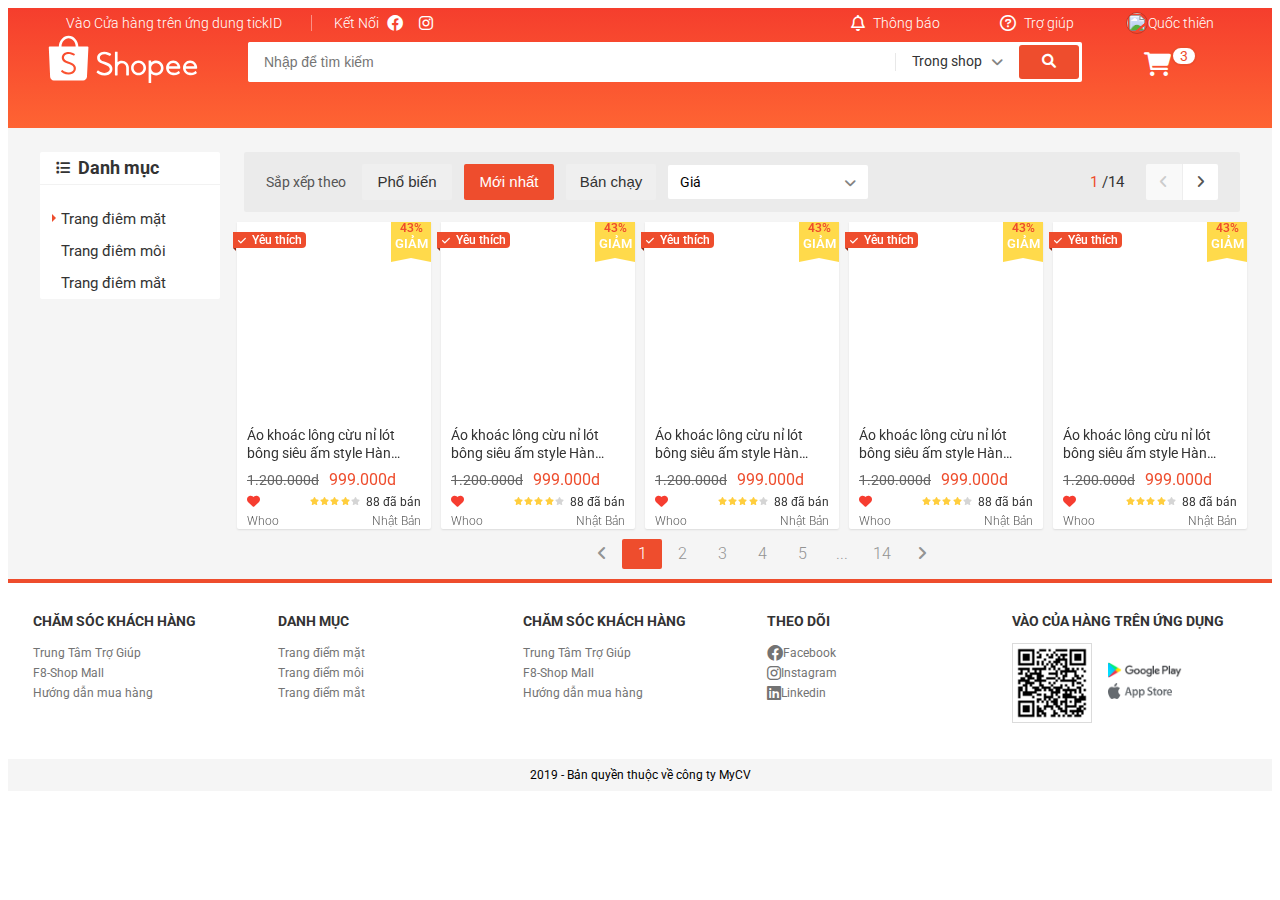
==== index.html @ 26a514d7 "Add index.html file" ====
<!DOCTYPE html>
<html lang="en">
<head>
    <meta charset="UTF-8">
    <meta http-equiv="X-UA-Compatible" content="IE=edge">
    <meta name="viewport" content="width=device-width, initial-scale=1.0">
    <link rel="stylesheet" href="https://cdnjs.cloudflare.com/ajax/libs/normalize/8.0.1/normalize.min.css" integrity="sha512-NhSC1YmyruXifcj/KFRWoC561YpHpc5Jtzgvbuzx5VozKpWvQ+4nXhPdFgmx8xqexRcpAglTj9sIBWINXa8x5w==" crossorigin="anonymous" referrerpolicy="no-referrer"> 
    <link rel="stylesheet" href="./assets/css/base.css">
    <link rel="stylesheet" href="./assets/css/main.css">
    <link rel="preconnect" href="https://fonts.googleapis.com">
    <link rel="preconnect" href="https://fonts.gstatic.com" crossorigin>
    <link href="https://fonts.googleapis.com/css2?family=Roboto:wght@300&display=swap" rel="stylesheet">
    <link rel="stylesheet" href="./fontawesome-free-6.1.2-web/css/all.min.css">

    <title>Document</title>
</head>
    <body>
        <!--Block Element Modifier-->
        <div class="app">
            <header class="header">
                <div class="grid">
                    <nav class="header__navbar">
                        <ul class="header__navbar-list">
                            <li class="header__navbar-item header__navbar-item--has-qr header__navbar-item--separate">
                                Vào Cửa hàng trên ứng dung tickID
                                
                                <!----Header QR code---->
                                <div class="header__qr">
                                    <img src="./QAcode/d91264e165ed6facc6178994d5afae79.png" alt="QR code" class="header__qr-img">
                                    <div class="header__qr-apps">
                                        <a href="" class="header__qr-link">
                                            <img src="./QAcode/39f189e19764dab688d3850742f13718.png" alt="App store" class="header__qr-download-img">
                                        </a>
                                        <a href="" class="header__qr-link">
                                            <img src="./QAcode/f4f5426ce757aea491dce94201560583.png" alt="Google Play" class="header__qr-download-img">
                                        </a>
                                        
                                    </div>
                                </div>
                            </li>
                            <li class="header__navbar-item">
                               <span class="header__navbar-title--no-pointer"> Kết Nối</span>
                                <a href="" class="header__navbar-icon-link">
                                    <i class="header__navbar-icon fab fa-facebook"></i>
                                </a>
                                <a href="" class="header__navbar-icon-link">
                                    <i class="header__navbar-icon fab fa-instagram"></i>
                                </a>
                            </li>
                        </ul>
    
                        <ul class="header__navbar-list">
                            <li class="header__navbar-item header__navbar-item--has-notify ">
                                <a href="" class="header__navbar-item-link">
                                   <i class="header__navbar-icon far fa-bell"></i>
                                    Thông báo
                                </a>
                                <div class="header__notify">
                                    <header class="header__notify-header">
                                        <h3>Thông báo mới nhận</h3>
                                    </header>
                                    <ul class="header__notify-list">
                                        <li class="header__notify-item header__notify-item--viewed">
                                            <a href="" class="header__notify-link">
                                                <img src="https://cf.shopee.vn/file/8b410c3685cf0f9fedaba9a47257682a" alt="" class="header__notify-img">
                                                <div class="header__notify-info">
                                                    <span class="header__notify-name">Mỹ phẩm Ohui chính hãng</span>
                                                    <span class="header__notify-descriotion">Mô tả mỹ phẩm Ohui chính hãng </span>
                                                </div>
                                            </a>
                                        </li>

                                        <li class="header__notify-item">
                                            <a href="" class="header__notify-link">
                                                <img src="https://cf.shopee.vn/file/8b410c3685cf0f9fedaba9a47257682a" alt="" class="header__notify-img">
                                                <div class="header__notify-info">
                                                    <span class="header__notify-name">Mỹ phẩm Ohui chính hãng</span>
                                                    <span class="header__notify-descriotion">Mô tả mỹ phẩm Ohui chính hãng </span>
                                                </div>
                                            </a>
                                        </li>

                                        <li class="header__notify-item">
                                            <a href="" class="header__notify-link">
                                                <img src="https://cf.shopee.vn/file/8b410c3685cf0f9fedaba9a47257682a" alt="" class="header__notify-img">
                                                <div class="header__notify-info">
                                                    <span class="header__notify-name">Mỹ phẩm Ohui chính hãng</span>
                                                    <span class="header__notify-descriotion">Mô tả mỹ phẩm Ohui chính hãng </span>
                                                </div>
                                            </a>
                                        </li>
                                    </ul>
                                    <footer class="header__notify-footer">
                                        <a href="" class="header__notify-footer-btn">Xem tất cả</a>
                                    </footer> 
                                </div>
                            </li>
                            <li class="header__navbar-item">
                                <a href="" class="header__navbar-item-link">
                                    <i class="header__navbar-icon far fa-question-circle"></i>
                                    Trợ giúp
                                </a>
                            </li>
    
                            <!-- <li class="header__navbar-item header__navbar-item--strong header__navbar-item--separate">Đăng ký</li>
                            <li class="header__navbar-item header__navbar-item--strong">Đăng nhập</li> -->
                            <li class="header__navbar-item header__navbar-user">
                                <img src="https://fullstack.edu.vn/static/media/f8-icon.18cd71cfcfa33566a22b.png" alt="" class="header__navbar-user-img">
                                <span class="header__navbar-user-name">Quốc thiên</span>

                                <ul class="header__navbar-user-menu">
                                    <li class="header__navbar-user-item">
                                        <a href="">Tài khoản của tôi</a>
                                    </li>

                                    <li class="header__navbar-user-item">
                                        <a href="">Địa chỉ của tôi</a>
                                    </li>

                                    <li class="header__navbar-user-item">
                                        <a href="">Đơn mua</a>
                                    </li>

                                    <li class="header__navbar-user-item header__navbar-user-item--separate">
                                        <a href="">Đăng xuất</a>
                                    </li>

                                </ul>

                            </li>
                        </ul>
                    </nav>
                    <!---Header with search-->
                    <div class="header-with-search">
                        <div class="header__logo">
                            <svg viewBox="0 0 192 65" class="header__logo-img">
                                <g fill-rule="evenodd">
                                  <path fill="#fff" d="M35.6717403 44.953764c-.3333497 2.7510509-2.0003116 4.9543414-4.5823845 6.0575984-1.4379707.6145919-3.36871.9463856-4.896954.8421628-2.3840266-.0911143-4.6237865-.6708937-6.6883352-1.7307424-.7375522-.3788551-1.8370513-1.1352759-2.6813095-1.8437757-.213839-.1790053-.239235-.2937577-.0977428-.4944671.0764015-.1151823.2172535-.3229831.5286218-.7791994.45158-.6616533.5079208-.7446018.5587128-.8221779.14448-.2217688.3792333-.2411091.6107855-.0588804.0243289.0189105.0243289.0189105.0426824.0333083.0379873.0294402.0379873.0294402.1276204.0990653.0907002.0706996.14448.1123887.166248.1287205 2.2265285 1.7438508 4.8196989 2.7495466 7.4376251 2.8501162 3.6423042-.0496401 6.2615109-1.6873341 6.7308041-4.2020035.5160305-2.7675977-1.6565047-5.1582742-5.9070334-6.4908212-1.329344-.4166762-4.6895175-1.7616869-5.3090528-2.1250697-2.9094471-1.7071043-4.2697358-3.9430584-4.0763845-6.7048539.296216-3.8283059 3.8501677-6.6835796 8.340785-6.702705 2.0082079-.004083 4.0121475.4132378 5.937338 1.2244562.6816382.2873109 1.8987274.9496089 2.3189359 1.2633517.2420093.1777159.2898136.384872.1510957.60836-.0774686.12958-.2055158.3350171-.4754821.7632974l-.0029878.0047276c-.3553311.5640922-.3664286.5817134-.447952.7136572-.140852.2144625-.3064598.2344475-.5604202.0732783-2.0600669-1.3839063-4.3437898-2.0801572-6.8554368-2.130442-3.126914.061889-5.4706057 1.9228561-5.6246892 4.4579402-.0409751 2.2896772 1.676352 3.9613243 5.3858811 5.2358503 7.529819 2.4196871 10.4113092 5.25648 9.869029 9.7292478M26.3725216 5.42669372c4.9022893 0 8.8982174 4.65220288 9.0851664 10.47578358H17.2875686c.186949-5.8235807 4.1828771-10.47578358 9.084953-10.47578358m25.370857 11.57065968c0-.6047069-.4870064-1.0948761-1.0875481-1.0948761h-11.77736c-.28896-7.68927544-5.7774923-13.82058185-12.5059489-13.82058185-6.7282432 0-12.2167755 6.13130641-12.5057355 13.82058185l-11.79421958.0002149c-.59136492.0107446-1.06748731.4968309-1.06748731 1.0946612 0 .0285807.00106706.0569465.00320118.0848825H.99995732l1.6812605 37.0613963c.00021341.1031483.00405483.2071562.01173767.3118087.00170729.0236381.003628.0470614.00554871.0704847l.00362801.0782207.00405483.004083c.25545428 2.5789222 2.12707837 4.6560709 4.67201764 4.7519129l.00576212.0055872h37.4122078c.0177132.0002149.0354264.0004298.0531396.0004298.0177132 0 .0354264-.0002149.0531396-.0004298h.0796027l.0017073-.0015043c2.589329-.0706995 4.6867431-2.1768587 4.9082648-4.787585l.0012805-.0012893.0017073-.0350275c.0021341-.0275062.0040548-.0547975.0057621-.0823037.0040548-.065757.0068292-.1312992.0078963-.1964115l1.8344904-37.207738h-.0012805c.001067-.0186956.0014939-.0376062.0014939-.0565167M176.465457 41.1518926c.720839-2.3512494 2.900423-3.9186779 5.443734-3.9186779 2.427686 0 4.739107 1.6486899 5.537598 3.9141989l.054826.1556978h-11.082664l.046506-.1512188zm13.50267 3.4063683c.014933.0006399.014933.0006399.036906.0008531.021973-.0002132.021973-.0002132.044372-.0008531.53055-.0243144.950595-.4766911.950595-1.0271786 0-.0266606-.000853-.0496953-.00256-.0865936.000427-.0068251.000427-.020262.000427-.0635588 0-5.1926268-4.070748-9.4007319-9.09145-9.4007319-5.020488 0-9.091235 4.2081051-9.091235 9.4007319 0 .3871116.022399.7731567.067838 1.1568557l.00256.0204753.01408.1013102c.250022 1.8683731 1.047233 3.5831812 2.306302 4.9708108-.00064-.0006399.00064.0006399.007253.0078915 1.396026 1.536289 3.291455 2.5833031 5.393601 2.9748936l.02752.0053321v-.0027727l.13653.0228215c.070186.0119439.144211.0236746.243409.039031 2.766879.332724 5.221231-.0661182 7.299484-1.1127057.511777-.2578611.971928-.5423827 1.37064-.8429007.128211-.0968312.243622-.1904632.34346-.2781231.051412-.0452164.092372-.083181.114131-.1051493.468898-.4830897.498124-.6543572.215249-1.0954297-.31146-.4956734-.586228-.9179769-.821744-1.2675504-.082345-.1224254-.154023-.2267215-.214396-.3133151-.033279-.0475624-.033279-.0475624-.054399-.0776356-.008319-.0117306-.008319-.0117306-.013866-.0191956l-.00256-.0038391c-.256208-.3188605-.431565-.3480805-.715933-.0970445-.030292.0268739-.131624.1051493-.14997.1245582-1.999321 1.775381-4.729508 2.3465571-7.455854 1.7760208-.507724-.1362888-.982595-.3094759-1.419919-.5184948-1.708127-.8565509-2.918343-2.3826022-3.267563-4.1490253l-.02752-.1394881h13.754612zM154.831964 41.1518926c.720831-2.3512494 2.900389-3.9186779 5.44367-3.9186779 2.427657 0 4.739052 1.6486899 5.537747 3.9141989l.054612.1556978h-11.082534l.046505-.1512188zm13.502512 3.4063683c.015146.0006399.015146.0006399.037118.0008531.02176-.0002132.02176-.0002132.044159-.0008531.530543-.0243144.950584-.4766911.950584-1.0271786 0-.0266606-.000854-.0496953-.00256-.0865936.000426-.0068251.000426-.020262.000426-.0635588 0-5.1926268-4.070699-9.4007319-9.091342-9.4007319-5.020217 0-9.091343 4.2081051-9.091343 9.4007319 0 .3871116.022826.7731567.068051 1.1568557l.00256.0204753.01408.1013102c.250019 1.8683731 1.04722 3.5831812 2.306274 4.9708108-.00064-.0006399.00064.0006399.007254.0078915 1.396009 1.536289 3.291417 2.5833031 5.393538 2.9748936l.027519.0053321v-.0027727l.136529.0228215c.070184.0119439.144209.0236746.243619.039031 2.766847.332724 5.22117-.0661182 7.299185-1.1127057.511771-.2578611.971917-.5423827 1.370624-.8429007.128209-.0968312.243619-.1904632.343456-.2781231.051412-.0452164.09237-.083181.11413-.1051493.468892-.4830897.498118-.6543572.215246-1.0954297-.311457-.4956734-.586221-.9179769-.821734-1.2675504-.082344-.1224254-.154022-.2267215-.21418-.3133151-.033492-.0475624-.033492-.0475624-.054612-.0776356-.008319-.0117306-.008319-.0117306-.013866-.0191956l-.002346-.0038391c-.256419-.3188605-.431774-.3480805-.716138-.0970445-.030292.0268739-.131623.1051493-.149969.1245582-1.999084 1.775381-4.729452 2.3465571-7.455767 1.7760208-.507717-.1362888-.982582-.3094759-1.419902-.5184948-1.708107-.8565509-2.918095-2.3826022-3.267311-4.1490253l-.027733-.1394881h13.754451zM138.32144123 49.7357905c-3.38129629 0-6.14681004-2.6808521-6.23169343-6.04042014v-.31621743c.08401943-3.35418649 2.85039714-6.03546919 6.23169343-6.03546919 3.44242097 0 6.23320537 2.7740599 6.23320537 6.1960534 0 3.42199346-2.7907844 6.19605336-6.23320537 6.19605336m.00172791-15.67913203c-2.21776751 0-4.33682838.7553485-6.03989586 2.140764l-.19352548.1573553V34.6208558c0-.4623792-.0993546-.56419733-.56740117-.56419733h-2.17651376c-.47409424 0-.56761716.09428403-.56761716.56419733v27.6400724c0 .4539841.10583425.5641973.56761716.5641973h2.17651376c.46351081 0 .56740117-.1078454.56740117-.5641973V50.734168l.19352548.1573553c1.70328347 1.3856307 3.82234434 2.1409792 6.03989586 2.1409792 5.27140956 0 9.54473746-4.2479474 9.54473746-9.48802964 0-5.239867-4.2733279-9.48781439-9.54473746-9.48781439M115.907646 49.5240292c-3.449458 0-6.245805-2.7496948-6.245805-6.1425854 0-3.3928907 2.79656-6.1427988 6.245805-6.1427988 3.448821 0 6.24538 2.7499081 6.24538 6.1427988 0 3.3926772-2.796346 6.1425854-6.24538 6.1425854m.001914-15.5438312c-5.28187 0-9.563025 4.2112903-9.563025 9.4059406 0 5.1944369 4.281155 9.4059406 9.563025 9.4059406 5.281657 0 9.562387-4.2115037 9.562387-9.4059406 0-5.1946503-4.280517-9.4059406-9.562387-9.4059406M94.5919049 34.1890939c-1.9281307 0-3.7938902.6198995-5.3417715 1.7656047l-.188189.1393105V23.2574169c0-.4254677-.1395825-.5643476-.5649971-.5643476h-2.2782698c-.4600414 0-.5652122.1100273-.5652122.5643476v29.2834155c0 .443339.1135587.5647782.5652122.5647782h2.2782698c.4226187 0 .5649971-.1457701.5649971-.5647782v-9.5648406c.023658-3.011002 2.4931278-5.4412923 5.5299605-5.4412923 3.0445753 0 5.516841 2.4421328 5.5297454 5.4630394v9.5430935c0 .4844647.0806524.5645628.5652122.5645628h2.2726775c.481764 0 .565212-.0824666.565212-.5645628v-9.5710848c-.018066-4.8280677-4.0440197-8.7806537-8.9328471-8.7806537M62.8459442 47.7938061l-.0053397.0081519c-.3248668.4921188-.4609221.6991347-.5369593.8179812-.2560916.3812097-.224267.551113.1668119.8816949.91266.7358184 2.0858968 1.508535 2.8774525 1.8955369 2.2023021 1.076912 4.5810275 1.646045 7.1017886 1.6975309 1.6283921.0821628 3.6734936-.3050536 5.1963734-.9842376 2.7569891-1.2298679 4.5131066-3.6269626 4.8208863-6.5794607.4985136-4.7841067-2.6143125-7.7747902-10.6321784-10.1849709l-.0021359-.0006435c-3.7356476-1.2047686-5.4904836-2.8064071-5.4911243-5.0426086.1099976-2.4715346 2.4015793-4.3179454 5.4932602-4.4331449 2.4904317.0062212 4.6923065.6675996 6.8557356 2.0598624.4562232.2767364.666607.2256796.9733188-.172263.035242-.0587797.1332787-.2012238.543367-.790093l.0012815-.0019308c.3829626-.5500403.5089793-.7336731.5403767-.7879478.258441-.4863266.2214903-.6738208-.244985-1.0046173-.459427-.3290803-1.7535544-1.0024722-2.4936356-1.2978721-2.0583439-.8211991-4.1863175-1.2199998-6.3042524-1.1788111-4.8198184.1046878-8.578747 3.2393171-8.8265087 7.3515337-.1572005 2.9703036 1.350301 5.3588174 4.5000778 7.124567.8829712.4661613 4.1115618 1.6865902 5.6184225 2.1278667 4.2847814 1.2547527 6.5186944 3.5630343 6.0571315 6.2864205-.4192725 2.4743234-3.0117991 4.1199394-6.6498372 4.2325647-2.6382344-.0549182-5.2963324-1.0217793-7.6043603-2.7562084-.0115337-.0083664-.0700567-.0519149-.1779185-.1323615-.1516472-.1130543-.1516472-.1130543-.1742875-.1300017-.4705335-.3247898-.7473431-.2977598-1.0346184.1302162-.0346012.0529875-.3919333.5963776-.5681431.8632459"></path>
                                </g>
                              </svg> 
                        </div>

                        <div class="header__search">
                            <div class="header__search-input-wrap">
                                <input type="text" class="header__search-input" placeholder="Nhập để tìm kiếm">
                                <div class="header__search-history">
                                    <h3 class="header__search-history-heading">Lịch sử tìm kiếm</h3>
                                    <ul class="header__search-history-list">
                                        <li class="header__search-history-item">
                                            <a href="">Kem dưỡng da</a>
                                        </li>
                                        <li class="header__search-history-item">
                                            <a href="">Kem trị mụn</a>
                                        </li>
                                    </ul>
                                </div>
                            </div>
                            
                            <div class="header__search-select">
                                <span class="header__search-select-label">Trong shop</span>
                                <i class="header__search-select-icon fas fa-angle-down"></i>

                                <ul class="header__search-option">
                                    <li class="header__search-option-item header__search-option-item--active">
                                        <span>Trong shop</span>
                                        <i class="fas fa-check"></i>
                                    </li>

                                    <li class="header__search-option-item">
                                        <span>Ngoài shop</span>
                                        <i class="fas fa-check"></i>
                                    </li>

                                </ul>

                            </div>
                            <button class="header__search-btn">
                                <i class="header__search-btn-icon fas fa-search"></i>
                            </button>
                            
                        </div>
                        <!-- Cart layout-->
                        <div class="header__cart">
                            <div class="header__cart-wrap">
                                <i class="header__cart-icon fas fa-shopping-cart"></i>
                                <span class="header__cart-notice">3</span>
                                <!--No cart:header__cart-list--no-cart-->
                                <div class="header__cart-list ">
                                    <img src="./assets/img/no_card.png" alt="" class="header__cart-no-cart-img">
                                    <span class="header__cart-list-no-cart-msg">
                                        Chưa có sản phẩm
                                    </span>

                                    <h4 class="header__cart-heading">San pham da them</h4>
                                    <ul class="header__cart-list-item">
                                        <!-- Cart item -->
                                        <li class="header__cart-item">
                                        <img src="https://cf.shopee.vn/file/0c9f630a8ff4e03b28f919a14475ab7e" alt="" class="header__cart-img">
                                        <div class="header__cart-item-info">
                                            <div class="header__cart-item-head">
                                                <h5 class="header__cart-item-name">Bộ kem đặc trị vùng mắt</h5>
                                                <div class="header__cart-item-price-wrap">
                                                    <span class="header__cart-item-price">2.000.000đ</span>
                                                    <span class="header__cart-item-multiply">x</span>
                                                    <span class="header__cart-item-qnt">2</span>
                                                </div>
                                            </div>
                                            <div class="header__cart-item-body">
                                                <span class="header__cart-item-description">
                                                    Phân loại: Bạc
                                                </span>
                                                <span class="header__cart-item-remove">Xóa</span>
                                            </div>
                                        </div>
                                        </li>

                                        <li class="header__cart-item">
                                        <img src="https://cf.shopee.vn/file/0c9f630a8ff4e03b28f919a14475ab7e" alt="" class="header__cart-img">
                                        <div class="header__cart-item-info">
                                            <div class="header__cart-item-head">
                                                <h5 class="header__cart-item-name">Bộ kem đặc trị vùng mắt</h5>
                                                <div class="header__cart-item-price-wrap">
                                                    <span class="header__cart-item-price">2.000.000đ</span>
                                                    <span class="header__cart-item-multiply">x</span>
                                                    <span class="header__cart-item-qnt">2</span>
                                                </div>
                                            </div>
                                            <div class="header__cart-item-body">
                                                <span class="header__cart-item-description">
                                                    Phân loại: Bạc
                                                </span>
                                                <span class="header__cart-item-remove">Xóa</span>
                                            </div>
                                        </div>
                                        </li>

                                        <li class="header__cart-item">
                                        <img src="https://cf.shopee.vn/file/0c9f630a8ff4e03b28f919a14475ab7e" alt="" class="header__cart-img">
                                        <div class="header__cart-item-info">
                                            <div class="header__cart-item-head">
                                                <h5 class="header__cart-item-name">Bộ kem đặc trị vùng mắt</h5>
                                                <div class="header__cart-item-price-wrap">
                                                    <span class="header__cart-item-price">2.000.000đ</span>
                                                    <span class="header__cart-item-multiply">x</span>
                                                    <span class="header__cart-item-qnt">2</span>
                                                </div>
                                            </div>
                                            <div class="header__cart-item-body">
                                                <span class="header__cart-item-description">
                                                    Phân loại: Bạc
                                                </span>
                                                <span class="header__cart-item-remove">Xóa</span>
                                            </div>
                                        </div>
                                        </li>
                                    </ul>
                                    <a href="#" class="header__cart-view-cart btn btn--primary">Xem giỏ hàng</a>
                                </div>
                            </div>
                            
                            
                        </div>

                    </div>

                </div>
                

                
            </header>

            <!---Container-->
            <div class="app__container">
                <div class="grid">
                    <div class="grid__row app__content">
                        <div class="grid__column-2">
                            <nav class="category">
                                <h3 class="category__heading">
                                   <i class="category__heading-icon fas fa-list"></i>
                                    Danh mục
                                </h3>
            
                                <ul class="category-list">
                                    <li class="category-item--active">
                                        <a href="" class="category-item__link">Trang điêm mặt</a>
                                    </li>
            
                                    <li class="category-item">
                                        <a href="" class="category-item__link">Trang điêm môi</a>
                                    </li>
            
                                    <li class="category-item">
                                        <a href="" class="category-item__link">Trang điêm mắt</a>
                                    </li>
                                </ul>
                            </nav>
                        </div>
    
                        <div class="grid__column-10">
                            <div class="home-filter">
                                <span class="home-filter__label">Sắp xếp theo</span>
                                <button class="home-filter__btn btn">Phổ biến</button>
                                <button class="home-filter__btn btn btn--primary">Mới nhất</button>
                                <button class="home-filter__btn btn">Bán chạy</button>

                                <div class="select-input">
                                    <span class="select-input__label">Giá</span>
                                    <i class="select-input__icon fas fa-angle-down"></i>

                                    <!-- List options -->
                                    <ul class="select-input__list">
                                        <li class="select-input__item">                              
                                            <a href="" class="select-input__link">Giá: Thấp đến cao</a>
                                        </li>      
                                        <li class="select-input__item">                              
                                            <a href="" class="select-input__link">Giá: Cao đến  Thấp</a>
                                        </li>
                                    </ul>

                                </div>
                                <div class="home-filter__page">
                                    <span class="home-filter__page-num">
                                        <span class="home-filter__page-curent">1</span>
                                        /14
                                    </span>

                                    <div class="home-filter__page-control">
                                        <a href="" class="home-filter__page-btn home-filter__page-btn--disabled">
                                            <i class="home-filter__page-icon fas fa-angle-left"></i>
                                        </a>
                                        <a href="" class="home-filter__page-btn">
                                            <i class="home-filter__page-icon fas fa-angle-right"></i>
                                        </a>
                                    </div>
                                </div>

                            </div>

                            <div class="home-product">
                                <div class="grid__row">
                                    <div class="grid__column-2-4">
                                        <!-- Product item -->
                                        <div class="home-product-item ">
                                            <div class="home-product-item__img" style="background-image: url(https://cf.shopee.vn/file/sg-11134201-22100-wtmgb32jnoiv76);"></div>
                                            <h4 class="home-product-item__name">Áo khoác lông cừu nỉ lót bông siêu ấm style Hàn Quốc MINA HOUSE LC100</h4>
                                            <div class="home-product-item__price">
                                                <span class="home-product-item__price-old">1.200.000d</span>
                                                <span class="home-product-item__price-current">999.000d</span>
                                            </div>

                                            <div class="home-product-item__action">
                                                <span class="home-product-item__like home-product-item__like--liked">
                                                    <i class="home-product-item__like-icon-empty  far fa-heart"></i>
                                                    <i class="home-product-item__like-icon-fill  fas fa-heart"></i>
                                                </span>
    
                                                <div class="home-product-item__rating">
                                                    <i class="home-product-item__star--gold fas fa-star"></i>
                                                    <i class="home-product-item__star--gold fas fa-star"></i>
                                                    <i class="home-product-item__star--gold fas fa-star"></i>
                                                    <i class="home-product-item__star--gold fas fa-star"></i>
                                                    <i class="fas fa-star"></i>
                                                </div>
                                                <span class="home-product-item__sold">88 đã bán</span>
                                            </div>
                                            <div class="home-product-item__origin">
                                                <span class="home-product-item__brand">Whoo</span>
                                                <span class="home-product-item__origin-name">Nhật Bản</span>
                                            </div>
                                            <div class="home-product-item__favourite">
                                                <i class="fas fa-check"></i>
                                                <span>Yêu thích</span>
                                                
                                            </div>
                                            <div class="home-product-item__sale-off">
                                                <span class="home-product-item__sale-off-percent">43%</span>
                                                <span class="home-product-item__sale-off-label">GIẢM</span>
                                            </div>

                                        </div>

                                    </div>

                                    <div class="grid__column-2-4">
                                        <!-- Product item -->
                                        <div class="home-product-item">
                                            <div class="home-product-item__img" style="background-image: url(https://cf.shopee.vn/file/sg-11134201-22100-wtmgb32jnoiv76);"></div>
                                            <h4 class="home-product-item__name">Áo khoác lông cừu nỉ lót bông siêu ấm style Hàn Quốc MINA HOUSE LC100</h4>
                                            <div class="home-product-item__price">
                                                <span class="home-product-item__price-old">1.200.000d</span>
                                                <span class="home-product-item__price-current">999.000d</span>
                                            </div>

                                            <div class="home-product-item__action">
                                                <span class="home-product-item__like home-product-item__like--liked">
                                                    <i class="home-product-item__like-icon-empty  far fa-heart"></i>
                                                    <i class="home-product-item__like-icon-fill  fas fa-heart"></i>
                                                </span>
    
                                                <div class="home-product-item__rating">
                                                    <i class="home-product-item__star--gold fas fa-star"></i>
                                                    <i class="home-product-item__star--gold fas fa-star"></i>
                                                    <i class="home-product-item__star--gold fas fa-star"></i>
                                                    <i class="home-product-item__star--gold fas fa-star"></i>
                                                    <i class="fas fa-star"></i>
                                                </div>
                                                <span class="home-product-item__sold">88 đã bán</span>
                                            </div>
                                            <div class="home-product-item__origin">
                                                <span class="home-product-item__brand">Whoo</span>
                                                <span class="home-product-item__origin-name">Nhật Bản</span>
                                            </div>
                                            <div class="home-product-item__favourite">
                                                <i class="fas fa-check"></i>
                                                <span>Yêu thích</span>
                                                
                                            </div>
                                            <div class="home-product-item__sale-off">
                                                <span class="home-product-item__sale-off-percent">43%</span>
                                                <span class="home-product-item__sale-off-label">GIẢM</span>
                                            </div>

                                        </div>

                                    </div>

                                    <div class="grid__column-2-4">
                                        <!-- Product item -->
                                        <div class="home-product-item">
                                            <div class="home-product-item__img" style="background-image: url(https://cf.shopee.vn/file/sg-11134201-22100-wtmgb32jnoiv76);"></div>
                                            <h4 class="home-product-item__name">Áo khoác lông cừu nỉ lót bông siêu ấm style Hàn Quốc MINA HOUSE LC100</h4>
                                            <div class="home-product-item__price">
                                                <span class="home-product-item__price-old">1.200.000d</span>
                                                <span class="home-product-item__price-current">999.000d</span>
                                            </div>

                                            <div class="home-product-item__action">
                                                <span class="home-product-item__like home-product-item__like--liked">
                                                    <i class="home-product-item__like-icon-empty  far fa-heart"></i>
                                                    <i class="home-product-item__like-icon-fill  fas fa-heart"></i>
                                                </span>
    
                                                <div class="home-product-item__rating">
                                                    <i class="home-product-item__star--gold fas fa-star"></i>
                                                    <i class="home-product-item__star--gold fas fa-star"></i>
                                                    <i class="home-product-item__star--gold fas fa-star"></i>
                                                    <i class="home-product-item__star--gold fas fa-star"></i>
                                                    <i class="fas fa-star"></i>
                                                </div>
                                                <span class="home-product-item__sold">88 đã bán</span>
                                            </div>
                                            <div class="home-product-item__origin">
                                                <span class="home-product-item__brand">Whoo</span>
                                                <span class="home-product-item__origin-name">Nhật Bản</span>
                                            </div>
                                            <div class="home-product-item__favourite">
                                                <i class="fas fa-check"></i>
                                                <span>Yêu thích</span>
                                                
                                            </div>
                                            <div class="home-product-item__sale-off">
                                                <span class="home-product-item__sale-off-percent">43%</span>
                                                <span class="home-product-item__sale-off-label">GIẢM</span>
                                            </div>

                                        </div>

                                    </div>

                                    <div class="grid__column-2-4">
                                        <!-- Product item -->
                                        <div class="home-product-item">
                                            <div class="home-product-item__img" style="background-image: url(https://cf.shopee.vn/file/sg-11134201-22100-wtmgb32jnoiv76);"></div>
                                            <h4 class="home-product-item__name">Áo khoác lông cừu nỉ lót bông siêu ấm style Hàn Quốc MINA HOUSE LC100</h4>
                                            <div class="home-product-item__price">
                                                <span class="home-product-item__price-old">1.200.000d</span>
                                                <span class="home-product-item__price-current">999.000d</span>
                                            </div>

                                            <div class="home-product-item__action">
                                                <span class="home-product-item__like home-product-item__like--liked">
                                                    <i class="home-product-item__like-icon-empty  far fa-heart"></i>
                                                    <i class="home-product-item__like-icon-fill  fas fa-heart"></i>
                                                </span>
    
                                                <div class="home-product-item__rating">
                                                    <i class="home-product-item__star--gold fas fa-star"></i>
                                                    <i class="home-product-item__star--gold fas fa-star"></i>
                                                    <i class="home-product-item__star--gold fas fa-star"></i>
                                                    <i class="home-product-item__star--gold fas fa-star"></i>
                                                    <i class="fas fa-star"></i>
                                                </div>
                                                <span class="home-product-item__sold">88 đã bán</span>
                                            </div>
                                            <div class="home-product-item__origin">
                                                <span class="home-product-item__brand">Whoo</span>
                                                <span class="home-product-item__origin-name">Nhật Bản</span>
                                            </div>
                                            <div class="home-product-item__favourite">
                                                <i class="fas fa-check"></i>
                                                <span>Yêu thích</span>
                                                
                                            </div>
                                            <div class="home-product-item__sale-off">
                                                <span class="home-product-item__sale-off-percent">43%</span>
                                                <span class="home-product-item__sale-off-label">GIẢM</span>
                                            </div>

                                        </div>

                                    </div>

                                    <div class="grid__column-2-4">
                                        <!-- Product item -->
                                        <div class="home-product-item">
                                            <div class="home-product-item__img" style="background-image: url(https://cf.shopee.vn/file/sg-11134201-22100-wtmgb32jnoiv76);"></div>
                                            <h4 class="home-product-item__name">Áo khoác lông cừu nỉ lót bông siêu ấm style Hàn Quốc MINA HOUSE LC100</h4>
                                            <div class="home-product-item__price">
                                                <span class="home-product-item__price-old">1.200.000d</span>
                                                <span class="home-product-item__price-current">999.000d</span>
                                            </div>

                                            <div class="home-product-item__action">
                                                <span class="home-product-item__like home-product-item__like--liked">
                                                    <i class="home-product-item__like-icon-empty  far fa-heart"></i>
                                                    <i class="home-product-item__like-icon-fill  fas fa-heart"></i>
                                                </span>
    
                                                <div class="home-product-item__rating">
                                                    <i class="home-product-item__star--gold fas fa-star"></i>
                                                    <i class="home-product-item__star--gold fas fa-star"></i>
                                                    <i class="home-product-item__star--gold fas fa-star"></i>
                                                    <i class="home-product-item__star--gold fas fa-star"></i>
                                                    <i class="fas fa-star"></i>
                                                </div>
                                                <span class="home-product-item__sold">88 đã bán</span>
                                            </div>
                                            <div class="home-product-item__origin">
                                                <span class="home-product-item__brand">Whoo</span>
                                                <span class="home-product-item__origin-name">Nhật Bản</span>
                                            </div>
                                            <div class="home-product-item__favourite">
                                                <i class="fas fa-check"></i>
                                                <span>Yêu thích</span>
                                                
                                            </div>
                                            <div class="home-product-item__sale-off">
                                                <span class="home-product-item__sale-off-percent">43%</span>
                                                <span class="home-product-item__sale-off-label">GIẢM</span>
                                            </div>

                                        </div>

                                    </div>


                                </div>
                            </div>

                            <ul class="pagination">
                                <li class="pagination-item">
                                    <a href="" class="pagination-item__link">
                                        <i class="pagination-item__icon fas fa-angle-left"></i>
                                    </a>
                                </li>


                                <li class="pagination-item pagination-item--active">
                                    <a href="" class="pagination-item__link">
                                      1
                                    </a>
                                </li>

                                <li class="pagination-item">
                                    <a href="" class="pagination-item__link">
                                      2
                                    </a>
                                </li>

                                <li class="pagination-item">
                                    <a href="" class="pagination-item__link">
                                      3
                                    </a>
                                </li>

                                <li class="pagination-item">
                                    <a href="" class="pagination-item__link">
                                      4
                                    </a>
                                </li>

                                <li class="pagination-item">
                                    <a href="" class="pagination-item__link">
                                      5
                                    </a>
                                </li>

                                <li class="pagination-item">
                                    <a href="" class="pagination-item__link">
                                      ...
                                    </a>
                                </li>

                                <li class="pagination-item">
                                    <a href="" class="pagination-item__link">
                                      14
                                    </a>
                                </li>

                                <li class="pagination-item">
                                    <a href="" class="pagination-item__link">
                                        <i class="pagination-item__icon fas fa-angle-right"></i>
                                    </a>
                                </li>
                            </ul>


                        </div>
                    </div>
                </div>
            </div>

            <!--footer-->
            <footer class="footer">
                <div class="grid">
                    <div class="grid__row">
                        <div class="grid__column-2-4">
                            <h3 class="footer__heading">Chăm sóc khách hàng</h3>
                            <ul class="footer__list">
                                <li class="footer-item">
                                    <a href="" class="footer-item__link">Trung Tâm Trợ Giúp</a>
                                </li>
                                <li class="footer-item">
                                    <a href="" class="footer-item__link">F8-Shop Mall</a>
                                </li>
                                <li class="footer-item">
                                    <a href="" class="footer-item__link">Hướng dẫn mua hàng</a>
                                </li>
                                    
                                    
                               
                            </ul>
                        </div>
                        <div class="grid__column-2-4">
                            <h3 class="footer__heading">Danh mục</h3>
                            <ul class="footer__list">
                                <li class="footer-item">
                                    <a href="" class="footer-item__link">Trang điểm mặt</a>
                                </li>
                                <li class="footer-item">
                                    <a href="" class="footer-item__link">Trang điểm môi</a>
                                </li>
                                <li class="footer-item">
                                    <a href="" class="footer-item__link">Trang điểm mắt</a>
                                </li>
                            </ul>
                        </div>
                        <div class="grid__column-2-4">
                            <h3 class="footer__heading">Chăm sóc khách hàng</h3>
                            <ul class="footer__list">
                                <li class="footer-item">
                                    <a href="" class="footer-item__link">Trung Tâm Trợ Giúp</a>
                                </li>
                                <li class="footer-item">
                                    <a href="" class="footer-item__link">F8-Shop Mall</a>
                                </li>
                                <li class="footer-item">
                                    <a href="" class="footer-item__link">Hướng dẫn mua hàng</a>
                                </li>
                            </ul>
                        </div>
                        <div class="grid__column-2-4">
                            <h3 class="footer__heading">Theo dõi</h3>
                            <ul class="footer__list">
                                <li class="footer-item">
                                    <a href="" class="footer-item__link">
                                        <i class="footer-item__icon fab fa-facebook"></i>
                                        Facebook
                                    </a>
                                </li>
                                <li class="footer-item">
                                    <a href="" class="footer-item__link">
                                        <i class="footer-item__icon fab fa-instagram"></i>
                                        Instagram
                                    </a>
                                </li>
                                <li class="footer-item">

                                    <a href="" class="footer-item__link">
                                        <i class="footer-item__icon fab fa-linkedin"></i>
                                        Linkedin
                                    </a>
                                </li>
                                
                                
                            </ul>
                        </div>
                        <div class="grid__column-2-4">
                            <h3 class="footer__heading">Vào của hàng trên ứng dụng</h3>
                            <div class="footer__download">
                                <img src="./QAcode/d91264e165ed6facc6178994d5afae79.png" alt="" class="footer__download-qr">
                                <div class="footer__download-apps">
                                    <a href="" class="footer__download-app-link">
                                        <img src="./QAcode/f4f5426ce757aea491dce94201560583.png" alt="" class="footer__download-app-img">
                                    </a>

                                    <a href="" class="footer__download-app-link">
                                        <img src="./QAcode/39f189e19764dab688d3850742f13718.png" alt="" class="footer__download-app-img">
                                    </a>
                                    
                                   
                                </div>
                            </div>
                        </div>
                    </div>
                   
                    
                </div>
                <div class="footer__bottom">
                    <div class="grid">
                        <p class="footer__text">2019 - Bản quyền thuộc về công ty MyCV</p>
                    </div>
                </div>

            </footer>
        </div>
        <!--Modal layout-->
        <!-- <div class="modal">
            <div class="modal__overlay"></div>
                <div class="modal__body"> -->
                    
                        <!---Register form-->
                        <!-- <div class="auth-form">
                            <div class="auth-form__container">
                                <div class="auth-form__header">
                                    <h3 class="auth-form__heading">Đăng ký</h3>
                                    <span class="auth-form__switch-btn">Đăng nhập</span>
                                </div>
    
                                <div class="auth-form__form">
                                    <div class="auth-form__group">
                                        <input type="text" class="auth-form__input" placeholder="Email của bạn">
                                    </div>
    
                                    <div class="auth-form__group">
                                        <input type="password" class="auth-form__input" placeholder="Mật khẩu của bạn">
                                    </div>
    
                                    <div class="auth-form__group">
                                        <input type="password" class="auth-form__input" placeholder="Nhập lại mật khẩu">
                                    </div>
    
                                    <div class="auth-form__aside">
                                        <p class="auth-form__policy-text">
                                            Bằng việc đăng kí, bạn đã đồng ý với shoppe về
                                            <a href="" class="auth-form__text-link">Điều khoản dịch vụ</a> &
                                            <a href="" class="auth-form__text-link">Chính sách bảo mật</a>
                                        </p>
                                    </div>
                                    
                                    <div class="auth-form__controls">
                                        <button class="btn btn--normal auth-form__controls-back">TRỞ LẠI</button>
                                        <button class="btn btn--primary">ĐĂNG KÝ</button>
                                    </div>
    
                                    <div class="auth-form__socials">
                                        <a href="" class="auth-form__socials--facebook btn btn--size-s btn--with-icon">
                                            <i class="auth-form__socials-icon fab fa-facebook-square"></i>
                                            <span class="auth-form__socials-title">
                                                Kết nối với Facebook
                                            </span>
                                            
                                        </a>
                                        <a href="" class="auth-form__socials--google btn btn--size-s btn--with-icon">
                                            <i class="auth-form__socials-icon fab fa-google"></i>
                                            <span class="auth-form__socials-title">
                                                Kết nối với Google
                                            </span>
                                           
                                        </a>
    
                                    </div>
    
                                </div>
                            </div>
                            
                        </div> -->

                         <!---login form-->
                         <!-- <div class="auth-form">
                            <div class="auth-form__container">
                                <div class="auth-form__header">
                                    <h3 class="auth-form__heading">Đăng nhập</h3>
                                    <span class="auth-form__switch-btn">Đăng ký</span>
                                </div>
    
                                <div class="auth-form__form">
                                    <div class="auth-form__group">
                                        <input type="text" class="auth-form__input" placeholder="Email của bạn">
                                    </div>
    
                                    <div class="auth-form__group">
                                        <input type="password" class="auth-form__input" placeholder="Mật khẩu của bạn">
                                    </div>
    
                                   
    
                                    <div class="auth-form__aside">
                                        <div class="auth-form__help">
                                            <a href="" class="auth-form__help-link auth-form__help-forgot">Quên mật khẩu</a>
                                            <span class="auth-form__help-separate"></span>
                                            <a href="" class="auth-form__help-link">Cần trợ giúp?</a>
                                        </div>
                                    </div>
                                    
                                    <div class="auth-form__controls">
                                        <button class="btn btn--normal auth-form__controls-back">TRỞ LẠI</button>
                                        <button class="btn btn--primary">ĐĂNG NHẬP</button>
                                    </div>
    
                                    <div class="auth-form__socials">
                                        <a href="" class="auth-form__socials--facebook btn btn--size-s btn--with-icon">
                                            <i class="auth-form__socials-icon fab fa-facebook-square"></i>
                                            <span class="auth-form__socials-title">
                                                Kết nối với Facebook
                                            </span>
                                            
                                        </a>
                                        <a href="" class="auth-form__socials--google btn btn--size-s btn--with-icon">
                                            <i class="auth-form__socials-icon fab fa-google"></i>
                                            <span class="auth-form__socials-title">
                                                Kết nối với Google
                                            </span>
                                           
                                        </a>
    
                                    </div>
    
                                </div>
                            </div>
                            
                        </div>
                    
                </div>
            
        </div> -->
    </body>
</html>
---- assets/css/base.css ----
:root{
    --primary-color: #EE4D2D;
    --white-color: #fff;
    --black-color: #000;
    --text-color: #333;
    --border-color: #dbdbdb;
    --star-gold-color: #FFCE3E;

    --header-height:120px;
    --navbar-height: 34px;
    --header-with-search-height: calc(var(--header-height) -var(--navbar-height))
}

*{
    box-sizing: inherit;
}

html{
    font-size: 62.5%;
    line-height: 1.6rem;
    font-family: 'Roboto', sans-serif;
    box-sizing: border-box;
}

.grid{
    width: 1200px;
    max-width: 100%;
    margin: 0 auto;
}

.grid__full-width{
    width: 100%;
}

.grid__row{
    display: flex;
    flex-wrap: wrap;
    margin-left: -5px;
    margin-right: -5px;
}
/* Test */
.grid__column-2{
    padding-left: 5px;
    padding-right: 5px;
    width: 16.6667%;
}

.grid__column-2-4{
    padding-left: 5px;
    padding-right: 5px;
    width: 20%;
}

.grid__column-10{
    padding-left: 5px;
    padding-right: 5px;
    width: 83.3334%;
}

/* Animation */
@keyframes fadeIn{
    from{
        opacity: 0;
    }
    to{
        opacity: 1;
    }
}

@keyframes growth{
    from{
        transform: scale(var(--growth-from));
    }
    to{
        transform: scale(var(--growth-to));
    }
}

/* Modal */
.modal{
    position: fixed;
    top: 0;
    right: 0;
    bottom: 0;
    left: 0;
    display: flex;
    animation: fadeIn linear 0.1s;
}

.modal__overlay{
    position: absolute;
    width: 100%;
    height: 100%;
    background-color: rgba(0, 0, 0, 0.4);
}

.modal__body{
   --growth-from: 0.7;
   --growth-to: 1;
    margin: auto;
    position: relative;
    z-index: 1;
    animation: growth linear 0.1s;
    
}

/* Button style */
.btn{
    min-width: 142px;
    height: 36px;
    text-decoration: none;
    border: none;
    border-radius: 2px;
    font-size: 1.5rem;
    padding: 0 12px;
    outline: none;
    cursor: pointer;
    color: var(--text-color);
    display: inline-flex;
    align-items: center;
    justify-content: center;
    line-height: 1.6rem;
}

.btn:btn--normal:hover{
    background-color: rgba(0, 0, 0, 0.05);
}



.btn.btn--size-s{
    height: 30px;
    font-size: 12px;
    padding: 0 8px;
}

.btn.btn--primary{
    color: var(--white-color);
    background-color: var(--primary-color);
}
.btn.btn--disabled{
    color: #949494;
    cursor: default;
    background-color: #c3c3c3;
}

/* Header with search */
.header-with-seatch{
    height: var(--header-with-search-height);
}

.header__logo{
    width: 200px;
}

.header__logo-img{
    width: 150px;
    color: var(--white-color);
}

/* Selection */
.select-input{
    position: relative;
    min-width: 200px;
    height: 34px;
    padding: 0 12px;
    border-radius: 2px;
    background-color: var(--white-color);
    display: flex;
    align-items: center;
    justify-content: space-between;
}

.select-input__label{
    font-size: 1.4rem;
}

.select-input__icon{
    font-size: 1.4rem;
    color: rgb(131, 131, 131);
    position: relative;
    top: 1px;
}

.select-input:hover .select-input__list{
    display: block;
}

.select-input__list{
    position: absolute;
    left: 0;
    right: 0;
    top: 25px;
    border-radius: 2px;
    background-color: var(--white-color);
    padding: 8px 16px;
    list-style: none;
    display: none;
}

.select-input__link{
    font-size: 1.4rem;
    color: var(--text-color);
    text-decoration: none;
    display: block;
    padding: 5px 0;
}

.select-input__link:hover{
    color: var(--primary-color);
}
/* pagination */
.pagination{
    display: flex;
    align-items: center;
    justify-content: center;
    list-style: none;
}

.pagination-item--active .pagination-item__link{
    color: var(--white-color);
    background-color: var(--primary-color);
}

.pagination-item--active .pagination-item__link:hover{
    background-color: #ed5c3f;
}



.pagination-item__link{
    --height:30px;
    display: block;
    font-weight: 300;
    text-decoration: none;
    font-size: 1.6rem;
    color: #939393;
    min-width: 40px;
    height: var(--height);
    line-height: var(--height);
    text-align: center;
    border-radius: 2px;
}
---- assets/css/main.css ----
.header{
    height: var(--header-height);
    background-image: linear-gradient(0, #fe6433,#f53e2d);
}

.header__navbar{
    display: flex;
    justify-content: space-between;
}

.header__navbar-list{
    list-style: none;
    padding-left: 0;
    margin: 4px 0 0 0;
    display: flex;
}

.header__navbar-item{
    margin: 0 26px;
    position: relative;
    min-height: 6px;
}

.header__navbar-user{
    display: flex;
    justify-items: center;
    position: relative;
}

.header__navbar-user:hover .header__navbar-user-menu{
    display: block;
}

.header__navbar-user-menu{
    position: absolute;
    z-index: 1;
    padding-left: 0;
    top: calc(100% + 4px);
    right: 0;
    width: 160px;
    border-radius: 2px;
    background-color: var(--white-color);
    list-style: none;
    box-shadow: 0 1px 2px #e0e0e0;
    display: none;
}

.header__navbar-user-menu::before{
    content: "";
    border-width: 20px 27px;
    border-style: solid;
    border-color: transparent transparent var(--white-color) transparent;
    position: absolute;
    right: 4px;
    top: -29px;
}

.header__navbar-user-menu::after{
    content: "";
    display: block;
    position: absolute;
    top: -8px;
    right: 0;
    width: 56%;
    height: 8px;
    
}



.header__navbar-user-item a{
    text-decoration: none;
    color: var(--text-color);
    font-size: 1.4rem;
    padding: 4px 16px;
    display: block;
}

.header__navbar-user-item a:first-child{
    border-top-left-radius: 2px;
    border-top-right-radius: 2px ;
}

.header__navbar-user-item a:last-child{
    border-top-left-radius: 2px;
    border-top-right-radius: 2px ;
}

.header__navbar-user-item a:hover{
    background-color: #fafafa;
}

.header__navbar-user-img{
    width: 22px;
    height: 22px;
    border-radius: 50%;
    border:1px solid rgba(0, 0, 0, 0.2);
}

.header__navbar-item--has-qr:hover .header__qr{
    display: block;
}

.header__navbar-item,
.header__navbar-item-link{
    display: inline-block;
    font-size: 1.4rem;
    color: var(--white-color);
    text-decoration: none;
    font-weight: 300;
}

.header__navbar-item,
.header__navbar-item-link,
.header__navbar-icon-link{
    display: inline-flex;
    align-items: center;
}

.header__navbar-item:hover,
.header__navbar-icon-link:hover,
.header__navbar-item-link:hover{
    color: rgba(255, 255, 255, 0.7);
    cursor: pointer;
}

.header__navbar-item--strong{
    font-weight: 400;
}

.header__navbar-item--separate::after{
    content: "";
    display: block;
    position: absolute;
    border-left: 1px solid #FB9086;
    height: 16px;
    right: -30px;
    top: 50%;
    transform: translateY(-50%);
}
.header__navbar-icon-link{
    color: var(--white-color);
    text-decoration: none;
}

.header__navbar-icon{
    font-size: 1.6rem;
    margin: 0 8px;
}
.header__navbar-title--no-pointer{
    cursor: text;
    color: var(--white-color);
}

/* Header QR code */
.header__qr{
    width: 186px;
    background-color: var(--white-color);
    position: absolute;
    left: 0;
    top: 118%;
    padding: 8px;
    border-radius: 2px;
    display: none; 
    animation: fadeIn ease-in 0.3s;
}

.header__qr::before{
    position: absolute;
    left: 0;
    top: -16px;
    width: 100%;
    height: 20px;
    content: "";
    display: block;
    
    
}

.header__qr-img{
    width: 100%;
}

.header__qr-apps{
    display: flex;
    justify-content: space-between;
}

.header__navbar-item--has-notify:hover .header__notify{
    display: block;
}

.header__qr-link:nth-child(1){
    margin-left: 11px ;
}

.header__qr-link:nth-child(2){
    margin-right: 11px ;
}

.header__qr-download-img{
    height: 16px;
}

/* Header notification */
.header__notify{
    position: absolute;
    z-index: 1;
    top: 118%;
    right: 0;
    width: 404px;
    border-radius: 2px;
    border: 1px solid rgba(0, 0, 0, 0.1);
    background-color: var(--white-color);
    cursor: default;
    transform-origin: calc(100% - 32px) top;
    animation: headerNotifyGrowth ease-in 0.25s;
    will-change: opacity, transform;
    display: none;
}

.header__notify::before{
    content: "";
    border-width: 20px 27px ;
    border-style: solid;
    border-color: transparent transparent var(--white-color) transparent;
    position: absolute;
    right: 4px;
    top: -29px;
}

.header__notify::after{
    content: "";
    display: block;
    position: absolute;
    right: 0;
    top: -16px;
    width: 90px;
    height: 20px;
    
}

@keyframes headerNotifyGrowth {
    from{
        opacity: 0;
        transform: scale(0);
    }
    to{
        opacity: 1;
        transform: scale(1);
    }
}

.header__notify-header{
    height: 40px;
    background-color: var(--white-color);
}

.header__notify-header h3{
    color: #999;
    margin: 0 0 0 12px;
    font-weight: 400;
    font-size: 1.4rem;
    line-height: 40px;
}

.header__notify-list{
    padding-left: 0;
}
.header__notify-item{
    display: flex;
}

.header__notify-item:hover{
    background-color: #f7f7f7;
}

.header__notify-item--viewed{
    background-color: rgba(238, 75, 43, 0.1);
}

.header__notify-link{
    display: flex;
    width: 100%;
    padding: 12px;
    text-decoration: none;
    
}

.header__notify-img{
    width: 48px;
    object-fit: contain;
}

.header__notify-info{
    margin-left: 12px;
   
}

.header__notify-name{
    display: block;
    font-size: 1.4rem;
    color: var(--text-color);
    font-weight: 400;
    line-height: 1.8rem;
}

.header__notify-descriotion{
    display: block;
    font-size: 1.2rem;
    line-height: 20px;
    color: #756F6E;
    margin-top: 4px;
}

.header__notify-footer{
    display: flex;
}

.header__notify-footer-btn{
    text-decoration: none;
    color: var(--text-color);
    width: 100%;
    padding: 8px 0;
    font-size: 1.4rem;
    font-weight: 400;
    text-align: center;
}
/* Auten modal */
.auth-form{
    width: 500px;
    border-radius: 5px;
    overflow: hidden;
    background-color: var(--white-color);
}

.auth-form__container{
    padding: 0 32px;
}

.auth-form__header{
    display: flex;
    align-items: center;
    justify-content: space-between;
    padding: 0 12px;
    margin-top: 10px;
}

.auth-form__heading{
    font-size: 2.2rem;
    font-weight: 400;
    color: var(--text-color);
}

.auth-form__switch-btn{
    font-size: 1.6rem;
    font-weight: 400;
    color: var(--primary-color);
}

.auth-form__form{

}

.auth-form__input{
    width: 100%;
    height: 40px;
    margin-top: 16px;
    padding: 0 12px;
    font-size: 1.4rem;
    border-radius: 2px;
    border: 1px solid var(--border-color);
    outline: none;
}

.auth-form__input:focus{
    border-color: #888;
}

.auth-form__aside{
    margin-top: 18px;
}

.auth-form__policy-text{
    font-size: 1.2rem;
    line-height: 1.8rem;
    text-align: center;
    padding: 0 12px;
}

.auth-form__text-link{
    color: var(--primary-color);
    text-decoration: none;
}

.auth-form__controls{
    display: flex;
    justify-content: flex-end;
    margin-top: 80px;
}
.auth-form__controls-back{
    margin-right: 8px;
}

.auth-form__socials{
    background-color: #F5F5F5;
    padding: 12px 36px;
    display: flex;
    justify-content: space-between;
    margin-top: 24px;
}

.auth-form__socials-icon{
    font-size: 1.8rem;
}

.auth-form__socials--facebook{
    color: var(--white-color);
    background-color: #3A5A98;
}
.auth-form__socials--facebook
.auth-form__socials-icon{
    color: var(--white-color);
}

.auth-form__socials-title{
    margin: 0 36px;
}

.auth-form__socials--google{
    color: #666;
    background-color: var(--white-color);
}

.auth-form__help{
    display: flex;
    justify-content: flex-end;
}

.auth-form__help-link{
    font-size: 1.4rem;
    text-decoration: none;
    color: #939393;
}

.auth-form__help-separate{
    display: block;
    height: 22px;
    margin: 1px 16px 0;
    border-left: 1px solid #EAEAEA;
}

.auth-form__help-forgot{
    color: var(--primary-color);
}

.header__search-input:focus ~ .header__search-history{
    display: inline-block;
}
/*Search history*/
.header__search-history{
    
    left:0;
    width: 100%;
    background-color:var(--white-color);
    border-radius: 3px;
    box-shadow: 0 1px 5px rgb(189, 189, 189);
    display: none;
    overflow: hidden;
}

.header__search-history-heading{
    margin: 6px 12px;
    font-size: 1.4rem;
    color: #999;
    font-weight: 400;
}

.header__search-history-list{
    padding-left: 0;
    list-style: none;
    margin: 6px 0 0;
}

.header__search-history-item{
    height: 38px;
    padding: 0 12px;
}

.header__navbar-user-item-separate{
    border-top: 1px solid rgba(0, 0, 0, 0.05) ;
}

.header__logo-link{
    color: transparent;
    text-decoration: none;
}

.header__search-history-item:hover{
    background-color: #fafafa;
}

.header__search-history-item a{
    text-decoration: none;
    font-size: 1.4rem;
    color: var(--text-color);
}

/* Header with search */
.header-with-search{
    height: var(--header-with-search-height);
    display: flex;
    align-items: center;
    margin: 0 8px;
    
}

.header_logo{
    width: 200px;
}

.header__logo-img{
    width: 150px;
    color: var(--white-color);
}

.header__search{
    flex: 1;
    height: 40px;
    border-radius: 2px;
    background-color: var(--white-color);
    display: flex;
    align-items: center;
}

.header__cart{
    width: 150px;
    text-align: center;
   
}

.header__cart-wrap{
    position: relative;
    display: inline-block;
    padding: 0 8px;
    cursor: pointer;
}

.header__cart-icon{
    font-size: 2.4rem;
    color: var(--white-color);
    margin-top: 6px;
    
}

.header__cart-wrap:hover .header__cart-list{
    display: block;
}

.header__cart-list{
    position: absolute;
    top: calc(100% + 4px);
    right: -3px;
    background-color: var(--white-color);
    width: 400px;
    border-radius: 2px;
    box-shadow:0 1px 3.125rem 0 rgba(0, 0, 0, 0.2);
    display: none;
    animation: fadeIn ease-in 0.2s;
    cursor: default;
}

.header__cart-heading{
    text-align: left;
    margin: 8px 0 8px 12px;
    font-size: 1.4rem;
    color: #999;
    font-weight: 400;
}

.header__cart-list-item{
    padding-left: 0;
    list-style: none;
}

.header__cart-item{
    display: flex;
    align-items: center;
}

.header__cart-item:hover{
    background-color: #f8f8f8;
}

.header__cart-img{
    width: 42px;
    height: 42px;
    margin: 12px;
    border: 1px solid #E8E8E8;
}
.header__cart-item-info{
    width: 100%;
    margin-right: 12px;
}

.header__cart-item-head{
    display: flex;
    align-items: center;
    justify-content: space-between;
    
}

.header__cart-item-name{
    font-size: 1.4rem;
    font-weight: 500;
    color: var(--text-color);
    margin: 0;
}

.header__cart-item-price{
    font-size: 1.4rem;
    font-weight: 400;
    color: var(--primary-color);
}

.header__cart-item-multiply{
    font-size: 0.9rem;
    margin: 0 4px;
    color: #757575;
}

.header__cart-item-qnt{
    font-size: 1.2rem;
    color: #757575;
}
.header__cart-item-body{
    display: flex;
    justify-content: space-between;
}

.header__cart-item-description{
    color: #757575;
    font-size: 1.2rem;
    font-weight: 300;
}

.header__cart-item-remove{
    color: var(--text-color);
    font-size: 1.4rem;
}

.header__cart-item-remove:hover{
    cursor: pointer;
    color: var(--primary-color);
}

.header__cart-view-cart{
    float: right;
    margin: 0 12px 12px 0;
}

.header__cart-view-cart:hover{
    background-color: #F05D41;
}

/* End*/

.header__cart-list::after{
    cursor: pointer;
    content: "";
    position: absolute;
    right: 3px;
    top: -26px;
    border-width: 16px 20px;
    border-style: solid;
    border-color: transparent transparent var(--border-color) transparent;
}

.header__cart-list--no-cart{
    padding: 2px 2;
}

.header__cart-list--no-cart .header__cart-no-cart-img,
.header__cart-list--no-cart .header__cart-list-no-cart-msg{
    margin-left: auto;
    margin-right: auto;
    display: block;
}

.header__cart-no-cart-img{
    width: 50%;
    display: none;
}

.header__cart-list-no-cart-msg{
    display: none;
    font-size: 1.4rem;
    margin-top:14px;
    color: var(--text-color);
}

.header__cart-no-cart-img{
    width: 100%;
}

.header__cart-notice{
    position: absolute;
    padding: 1px 7px;
    font-size: 1.4rem;
    line-height: 1.4rem;
    border-radius: 10px;
    border: 2px solid #ee4D2D;
    color: var(--primary-color);
    background-color: var(--white-color);
}

.header__search-input-wrap{
    flex: 1;
    height: 100%;
}

.header__search-input{
    
    width: 100%;
    height: 100%;
    border: none;
    outline: none;
    font-size: 1.4rem;
    color: var(--text-color);
    padding: 0 16px;
    border-radius: 3px;
}

.header__search-select{
    border-left: 1px solid #E8E8E8;
    padding-left: 16px;
    position: relative;
    cursor: pointer;
    
}

.header__search-select-label{
    font-size: 1.4rem;
    color: var(--text-color);
}

.header__search-select-icon{
   font-size: 1.4rem;
   color: rgb(131, 131, 131);
   margin: 0 16px 0 8px;
   position: relative;
   top: 1px; 
}

.header__search-btn{
    background-color: var(--primary-color);
    border: none;
    height: 34px;
    width: 60px;
    border-radius: 3px;
    margin-right: 3px;
    outline: none;
}

.header__search-btn:hover{
    cursor: pointer;
    background-color: #fb6445;
}

.header__search-btn-icon{
    font-size: 1.4rem;
    color: var(--white-color);
}

.header__search-select:hover .header__search-option{
    display: block;
}

.header__search-option{
  
    position: absolute;
    right: 0;
    top: calc(100%-1px);
    width: 138px;
    list-style: none;
    box-shadow: 0 1px 2px #e0e0e0;
    padding-left: 0;
    border-radius: 3px;
    animation: fadeIn ease-in 0.2s;
    display: none; 
}

.header__search-option::after{
    content: "";
    display: block;
    width: 100%;
    height: 30px;
    position: absolute;
    top: -10px;
    left: 0;
   
}

.header__search-option-item{
    background-color: var(--white-color);
    padding: 8px 8px;
   
}

.header__search-option-item:first-child{
    border-top-left-radius: 3px;
    border-top-right-radius: 3px;
}

.header__search-option-item:last-child{
    border-top-left-radius: 3px;
    border-top-right-radius: 3px;
}

.header__search-option-item:hover{
    background-color: #fafafa;
    cursor: pointer;
}

.header__search-option-item span{
    font-size: 1.4rem;
    color: var(--text-color);
    margin-left: 8px;
}

.header__search-option-item i{
    font-size: 1.4rem;
    color: var(--primary-color);
    margin-left: 12px;
    display: none;
}
.header__search-option-item--active i{
    display: inline-block;
}
/* Responsive */
.grid{
    width: 1200px;
    max-width: 100%;
    margin: 0 auto;
}

.grid__full-width{
    width: 100%;
}

.grid__row{
    display: flex;
    flex-wrap: wrap;
    margin-left: -12px;
    margin-right: -12px;
    
}

/* Test */
.grid__column-2{
    padding-left: 12px;
    padding-right: 12px;
    width: 16.6667%;
}

.grid__column-10{
    padding-left: 12px;
    padding-right: 12px;
    width: 83.3334%;
}
/* App container */
.app__container{
    background-color: #F5F5F5;
}

.app__content{
    padding-top: 24px;
}

.category{
    border-radius: 2px;
    background-color: var(--white-color);
}

.category__heading{
    color: var(--text-color);
    font-size: 1.8rem;
    padding: 8px 16px;
    margin-top: 0;
    border-bottom: 1px solid rgba(0, 0, 0, 0.05);
}

.category__heading-icon{
    font-size: 1.4rem;
    margin-right: 4px;
    position: relative;
    top: -1px;
    
    
}

.category-list{
    padding-left: 0 0 8px 0;
    list-style: none;
    margin-left: -35px;
}

.category-item{
    color: var(--primary-color);
}

.category-item--active .category-item__link::before{
    position: absolute;
    top: 50%;
    left: 7px;
    content: "";
    border: 4px solid;
    transform: translateY(calc(-50% - 1px));
    border-color: transparent transparent transparent var(--primary-color);
}

.category-item__link{
    position: relative;
    font-size: 1.5rem;
    color: var(--text-color);
    text-decoration: none;
    padding: 8px 16px;
    display: block;
    transition: right linear 0.1s;
    right: 0;
}

.category-item__link:hover{
    right: -4px;
    color: var(--primary-color);
}
/* Home sort + filter */

.home-filter{
    
    display: flex;
    align-items: center;
    padding: 12px 22px;
    border-radius: 2px;
    background-color: rgba(0, 0, 0, 0.04);
}

.home-filter__label{
    font-size: 1.4rem;
    color: #555;
    margin-right: 16px;
}

.home-filter__btn{
    min-width: 90px;
    margin-right: 12px;
}



.home-filter__page{
    display: flex;
    align-items: center;
    margin-left: auto;
}

.home-filter__page-num{
    font-size: 1.5rem;
    color: var(--text-color);
    margin-right: 22px;
}

.home-filter__page-curent{
    color: var(--primary-color);
}

.home-filter__page-control{
    border-radius: 2px;
    overflow: hidden;
    display: flex;
    width: 72px;
    height: 36px;
    
}

.home-filter__page-btn{
    flex: 1;
    display: flex;
    background-color: var(--white-color);
    text-decoration: none;
}

.home-filter__page-btn--disabled{
    background-color: #f9f9f9;
    cursor: default;
}

.home-filter__page-btn--disabled .home-filter__page-icon{
    color: #ccc;
}

.home-filter__page-btn:first-child{
    border-right: 1px solid #eee;
}

.home-filter__page-icon{
    margin: auto;
    font-size: 1.4rem;
    color: #555;
}
/* Product item */
.home-product{
    margin-bottom: 10px;
}

.home-product-item{
    position: relative;
    text-decoration: none;
    margin-top: 10px;
    background-color: var(--white-color);
    border-bottom-left-radius: 2px;
    border-bottom-right-radius: 2px;
    box-shadow: 0 1px 2px 0 rgba(0, 0, 0, 0.1);
    transition: transform linear 0.1s;
    will-change: transform;
}

.home-product-item:hover{
    transform: translateY(-1px);
    box-shadow: 0 1px 20px 0 rgba(0, 0, 0, 0.05);
}

.home-product-item__img{
    padding-top: 100%;
    background-repeat: no-repeat;
    background-size: contain;
    background-position: center;
}

.home-product-item__name{
    font-size: 1.4rem;
    font-weight: 400;
    color: var(--text-color);
    line-height: 1.8rem;
    height: 3.6rem;
    margin: 10px 10px 6px;
    margin: 10px;
    overflow: hidden;
    display: block;
    display: -webkit-box;
    -webkit-box-orient: vertical;
    -webkit-line-clamp: 2;

}

.home-product-item__price{
    display: flex;
    align-items: baseline;
    flex-wrap: wrap;
}

.home-product-item__price-old{
    margin-left: 10px;
    font-size: 1.4rem;
    color: #666;
    text-decoration: line-through;
}

.home-product-item__price-current{
    font-size: 1.6rem;
    color: var(--primary-color);
    margin-left: 10px;
}

.home-product-item__action{
    display: flex;
    justify-content: space-between;
    margin: 6px 10px 0;
}

.home-product-item__like{
    font-size: 1.3rem;
}

i.home-product-item__like-icon-fill{
    color: #F63D30;
    display: none;
}

.home-product-item__like--liked .home-product-item__like-icon-fill{
    display: inline-block;
}

.home-product-item__like--liked .home-product-item__like-icon-empty{
    display: none;
}

.home-product-item__rating{
    font-size: 1rem;
    transform: scale(0.8);
    transform-origin: right;
    color: #D5D5D5;
    margin: -1px 0 0 auto;
}
.home-product-item__star--gold{
    color: var(--star-gold-color);
}

.home-product-item__sold{
    font-size: 1.2rem;
    color: var(--text-color);
    margin-left: 6px;
}

.home-product-item__origin{
    display: flex;
    margin: 3px 10px 0;
    color: #595959;
    font-size: 1.2rem;
    font-weight: 300;
}

.home-product-item__brand{

}

.home-product-item__origin-name{
    margin-left: auto;
}

.home-product-item__favourite{
    position: absolute;
    top: 10px;
    left: -4px;
    color: var(--primary-color);
    background-color: currentColor;
    font-size: 1.2rem;
    font-weight: 500;
    line-height: 1.6rem;
    padding-right: 4px;
    border-top-right-radius: 4px;
    border-bottom-right-radius: 4px;
}

.home-product-item__favourite span{
    color: var(--white-color);
}

.home-product-item__favourite::after{
    content: "";
    position: absolute;
    left: 0;
    bottom: -3px;
    border-top: 3px solid currentColor;
    border-left: 3px solid transparent;
    filter: brightness(60%);
}

.home-product-item__favourite i{
    color: var(--white-color);
    font-size: 0.9rem;
    margin: 0 3px 0 5px;
}
.home-product-item__sale-off{
    position: absolute;
    top: 0;
    right: 0;
    width: 40px;
    height: 36px;
    text-align: center;
    background-color: rgba(255, 216, 64, 0.94);
}
.home-product-item__sale-off-percent{
    color: #EE4D2D;
    font-weight: 600;
    font-size: 1.2rem;
    line-height: 1.2rem;
    position: relative;
    top: -1px;
}

.home-product-item__sale-off::after{
    content: "";
    position: absolute;
    left: 0;
    bottom: -4px;
    border-width: 0 20px 4px;
    border-style: solid;
    border-color: transparent rgba(255, 216, 64, 0.94) transparent rgba(255, 216, 64, 0.94);
}

.home-product-item__sale-off-label{
    color: var(--white-color);
    font-size: 1.3rem;
    line-height: 1.1rem;
    position: relative;
    top: -1px;
    font-weight: 600;
}

.home-product__pagination {
    margin: 48px 0 32px 0;
}

/* footer */
.footer{
    padding-top: 16px;
    border-top: 4px solid var(--primary-color);
}

.footer__heading{
    font-size: 1.4rem;
    text-transform: uppercase;
    color: var(--text-color);
}

.footer__list{
    padding-left: 0;
    list-style: none;
}

.footer-item__link{
    text-decoration: none;
    font-size: 1.2rem;
    color: #737373;
    padding: 2px 0;
    display: flex;
    align-items: center;
}

.footer-item__link:hover{
    color: var(--primary-color);
}

.footer-item__icon{
    font-size: 1.6rem;
    margin-top: -1px 8px 0 0;
}

.footer__download{
    display: flex;
}

.footer__download-qr{
    width: 80px;
    height: 80px;
    border: 1px solid var(--border-color);
}

.footer__download-apps{
    flex: 1;
    margin-left: 16px;
    display: flex;
    flex-direction: column;
    justify-content: center;
}

.footer__download-app-img{
    height: 16px;
}

.footer__bottom{
    padding: 8px 0;
    background-color: #F5F5F5;
    margin-top: 36px;
}

.footer__text{
    margin: 0;
    text-align: center;
    font-size: 1.2rem;
}
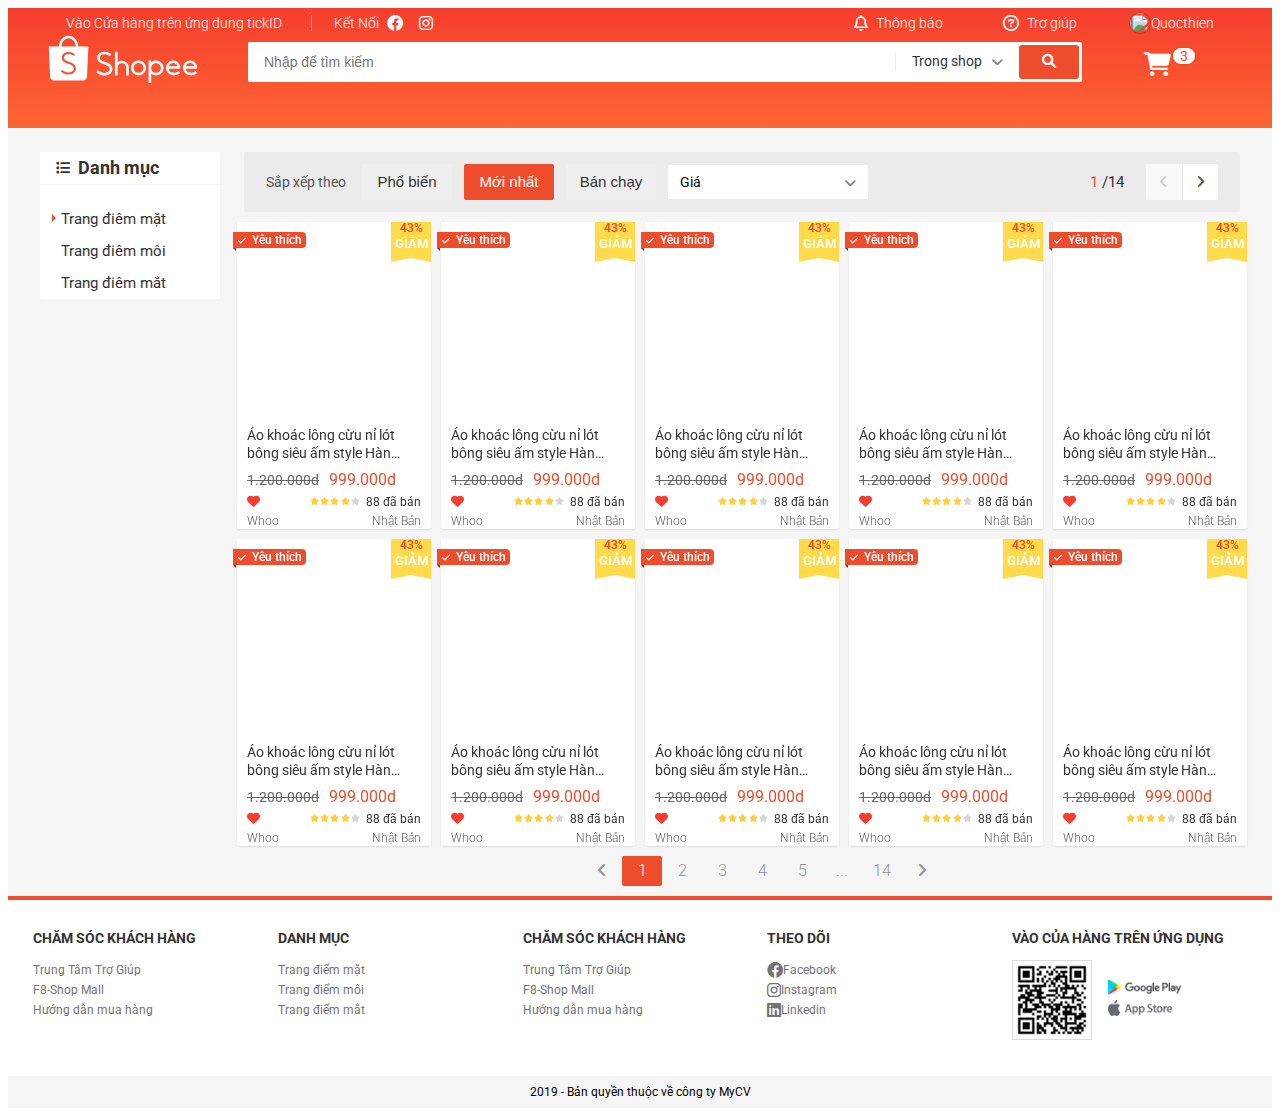
==== commit e778d0d8: "first commit" ====
--- a/index.html
+++ b/index.html
@@ -106,7 +106,7 @@
                             <li class="header__navbar-item header__navbar-item--strong">Đăng nhập</li> -->
                             <li class="header__navbar-item header__navbar-user">
                                 <img src="https://fullstack.edu.vn/static/media/f8-icon.18cd71cfcfa33566a22b.png" alt="" class="header__navbar-user-img">
-                                <span class="header__navbar-user-name">Quốc thiên</span>
+                                <span class="header__navbar-user-name">Quocthien</span>
 
                                 <ul class="header__navbar-user-menu">
                                     <li class="header__navbar-user-item">
@@ -553,6 +553,220 @@
 
                                     </div>
 
+                                    <div class="grid__column-2-4">
+                                        <!-- Product item -->
+                                        <div class="home-product-item">
+                                            <div class="home-product-item__img" style="background-image: url(https://cf.shopee.vn/file/sg-11134201-22100-wtmgb32jnoiv76);"></div>
+                                            <h4 class="home-product-item__name">Áo khoác lông cừu nỉ lót bông siêu ấm style Hàn Quốc MINA HOUSE LC100</h4>
+                                            <div class="home-product-item__price">
+                                                <span class="home-product-item__price-old">1.200.000d</span>
+                                                <span class="home-product-item__price-current">999.000d</span>
+                                            </div>
+
+                                            <div class="home-product-item__action">
+                                                <span class="home-product-item__like home-product-item__like--liked">
+                                                    <i class="home-product-item__like-icon-empty  far fa-heart"></i>
+                                                    <i class="home-product-item__like-icon-fill  fas fa-heart"></i>
+                                                </span>
+    
+                                                <div class="home-product-item__rating">
+                                                    <i class="home-product-item__star--gold fas fa-star"></i>
+                                                    <i class="home-product-item__star--gold fas fa-star"></i>
+                                                    <i class="home-product-item__star--gold fas fa-star"></i>
+                                                    <i class="home-product-item__star--gold fas fa-star"></i>
+                                                    <i class="fas fa-star"></i>
+                                                </div>
+                                                <span class="home-product-item__sold">88 đã bán</span>
+                                            </div>
+                                            <div class="home-product-item__origin">
+                                                <span class="home-product-item__brand">Whoo</span>
+                                                <span class="home-product-item__origin-name">Nhật Bản</span>
+                                            </div>
+                                            <div class="home-product-item__favourite">
+                                                <i class="fas fa-check"></i>
+                                                <span>Yêu thích</span>
+                                                
+                                            </div>
+                                            <div class="home-product-item__sale-off">
+                                                <span class="home-product-item__sale-off-percent">43%</span>
+                                                <span class="home-product-item__sale-off-label">GIẢM</span>
+                                            </div>
+
+                                        </div>
+
+                                    </div>
+
+                                    <div class="grid__column-2-4">
+                                        <!-- Product item -->
+                                        <div class="home-product-item">
+                                            <div class="home-product-item__img" style="background-image: url(https://cf.shopee.vn/file/sg-11134201-22100-wtmgb32jnoiv76);"></div>
+                                            <h4 class="home-product-item__name">Áo khoác lông cừu nỉ lót bông siêu ấm style Hàn Quốc MINA HOUSE LC100</h4>
+                                            <div class="home-product-item__price">
+                                                <span class="home-product-item__price-old">1.200.000d</span>
+                                                <span class="home-product-item__price-current">999.000d</span>
+                                            </div>
+
+                                            <div class="home-product-item__action">
+                                                <span class="home-product-item__like home-product-item__like--liked">
+                                                    <i class="home-product-item__like-icon-empty  far fa-heart"></i>
+                                                    <i class="home-product-item__like-icon-fill  fas fa-heart"></i>
+                                                </span>
+    
+                                                <div class="home-product-item__rating">
+                                                    <i class="home-product-item__star--gold fas fa-star"></i>
+                                                    <i class="home-product-item__star--gold fas fa-star"></i>
+                                                    <i class="home-product-item__star--gold fas fa-star"></i>
+                                                    <i class="home-product-item__star--gold fas fa-star"></i>
+                                                    <i class="fas fa-star"></i>
+                                                </div>
+                                                <span class="home-product-item__sold">88 đã bán</span>
+                                            </div>
+                                            <div class="home-product-item__origin">
+                                                <span class="home-product-item__brand">Whoo</span>
+                                                <span class="home-product-item__origin-name">Nhật Bản</span>
+                                            </div>
+                                            <div class="home-product-item__favourite">
+                                                <i class="fas fa-check"></i>
+                                                <span>Yêu thích</span>
+                                                
+                                            </div>
+                                            <div class="home-product-item__sale-off">
+                                                <span class="home-product-item__sale-off-percent">43%</span>
+                                                <span class="home-product-item__sale-off-label">GIẢM</span>
+                                            </div>
+
+                                        </div>
+
+                                    </div>
+
+                                    <div class="grid__column-2-4">
+                                        <!-- Product item -->
+                                        <div class="home-product-item">
+                                            <div class="home-product-item__img" style="background-image: url(https://cf.shopee.vn/file/sg-11134201-22100-wtmgb32jnoiv76);"></div>
+                                            <h4 class="home-product-item__name">Áo khoác lông cừu nỉ lót bông siêu ấm style Hàn Quốc MINA HOUSE LC100</h4>
+                                            <div class="home-product-item__price">
+                                                <span class="home-product-item__price-old">1.200.000d</span>
+                                                <span class="home-product-item__price-current">999.000d</span>
+                                            </div>
+
+                                            <div class="home-product-item__action">
+                                                <span class="home-product-item__like home-product-item__like--liked">
+                                                    <i class="home-product-item__like-icon-empty  far fa-heart"></i>
+                                                    <i class="home-product-item__like-icon-fill  fas fa-heart"></i>
+                                                </span>
+    
+                                                <div class="home-product-item__rating">
+                                                    <i class="home-product-item__star--gold fas fa-star"></i>
+                                                    <i class="home-product-item__star--gold fas fa-star"></i>
+                                                    <i class="home-product-item__star--gold fas fa-star"></i>
+                                                    <i class="home-product-item__star--gold fas fa-star"></i>
+                                                    <i class="fas fa-star"></i>
+                                                </div>
+                                                <span class="home-product-item__sold">88 đã bán</span>
+                                            </div>
+                                            <div class="home-product-item__origin">
+                                                <span class="home-product-item__brand">Whoo</span>
+                                                <span class="home-product-item__origin-name">Nhật Bản</span>
+                                            </div>
+                                            <div class="home-product-item__favourite">
+                                                <i class="fas fa-check"></i>
+                                                <span>Yêu thích</span>
+                                                
+                                            </div>
+                                            <div class="home-product-item__sale-off">
+                                                <span class="home-product-item__sale-off-percent">43%</span>
+                                                <span class="home-product-item__sale-off-label">GIẢM</span>
+                                            </div>
+
+                                        </div>
+
+                                    </div>
+
+                                    <div class="grid__column-2-4">
+                                        <!-- Product item -->
+                                        <div class="home-product-item">
+                                            <div class="home-product-item__img" style="background-image: url(https://cf.shopee.vn/file/sg-11134201-22100-wtmgb32jnoiv76);"></div>
+                                            <h4 class="home-product-item__name">Áo khoác lông cừu nỉ lót bông siêu ấm style Hàn Quốc MINA HOUSE LC100</h4>
+                                            <div class="home-product-item__price">
+                                                <span class="home-product-item__price-old">1.200.000d</span>
+                                                <span class="home-product-item__price-current">999.000d</span>
+                                            </div>
+
+                                            <div class="home-product-item__action">
+                                                <span class="home-product-item__like home-product-item__like--liked">
+                                                    <i class="home-product-item__like-icon-empty  far fa-heart"></i>
+                                                    <i class="home-product-item__like-icon-fill  fas fa-heart"></i>
+                                                </span>
+    
+                                                <div class="home-product-item__rating">
+                                                    <i class="home-product-item__star--gold fas fa-star"></i>
+                                                    <i class="home-product-item__star--gold fas fa-star"></i>
+                                                    <i class="home-product-item__star--gold fas fa-star"></i>
+                                                    <i class="home-product-item__star--gold fas fa-star"></i>
+                                                    <i class="fas fa-star"></i>
+                                                </div>
+                                                <span class="home-product-item__sold">88 đã bán</span>
+                                            </div>
+                                            <div class="home-product-item__origin">
+                                                <span class="home-product-item__brand">Whoo</span>
+                                                <span class="home-product-item__origin-name">Nhật Bản</span>
+                                            </div>
+                                            <div class="home-product-item__favourite">
+                                                <i class="fas fa-check"></i>
+                                                <span>Yêu thích</span>
+                                                
+                                            </div>
+                                            <div class="home-product-item__sale-off">
+                                                <span class="home-product-item__sale-off-percent">43%</span>
+                                                <span class="home-product-item__sale-off-label">GIẢM</span>
+                                            </div>
+
+                                        </div>
+
+                                    </div>
+
+                                    <div class="grid__column-2-4">
+                                        <!-- Product item -->
+                                        <div class="home-product-item">
+                                            <div class="home-product-item__img" style="background-image: url(https://cf.shopee.vn/file/sg-11134201-22100-wtmgb32jnoiv76);"></div>
+                                            <h4 class="home-product-item__name">Áo khoác lông cừu nỉ lót bông siêu ấm style Hàn Quốc MINA HOUSE LC100</h4>
+                                            <div class="home-product-item__price">
+                                                <span class="home-product-item__price-old">1.200.000d</span>
+                                                <span class="home-product-item__price-current">999.000d</span>
+                                            </div>
+
+                                            <div class="home-product-item__action">
+                                                <span class="home-product-item__like home-product-item__like--liked">
+                                                    <i class="home-product-item__like-icon-empty  far fa-heart"></i>
+                                                    <i class="home-product-item__like-icon-fill  fas fa-heart"></i>
+                                                </span>
+    
+                                                <div class="home-product-item__rating">
+                                                    <i class="home-product-item__star--gold fas fa-star"></i>
+                                                    <i class="home-product-item__star--gold fas fa-star"></i>
+                                                    <i class="home-product-item__star--gold fas fa-star"></i>
+                                                    <i class="home-product-item__star--gold fas fa-star"></i>
+                                                    <i class="fas fa-star"></i>
+                                                </div>
+                                                <span class="home-product-item__sold">88 đã bán</span>
+                                            </div>
+                                            <div class="home-product-item__origin">
+                                                <span class="home-product-item__brand">Whoo</span>
+                                                <span class="home-product-item__origin-name">Nhật Bản</span>
+                                            </div>
+                                            <div class="home-product-item__favourite">
+                                                <i class="fas fa-check"></i>
+                                                <span>Yêu thích</span>
+                                                
+                                            </div>
+                                            <div class="home-product-item__sale-off">
+                                                <span class="home-product-item__sale-off-percent">43%</span>
+                                                <span class="home-product-item__sale-off-label">GIẢM</span>
+                                            </div>
+
+                                        </div>
+
+                                    </div>
 
                                 </div>
                             </div>
